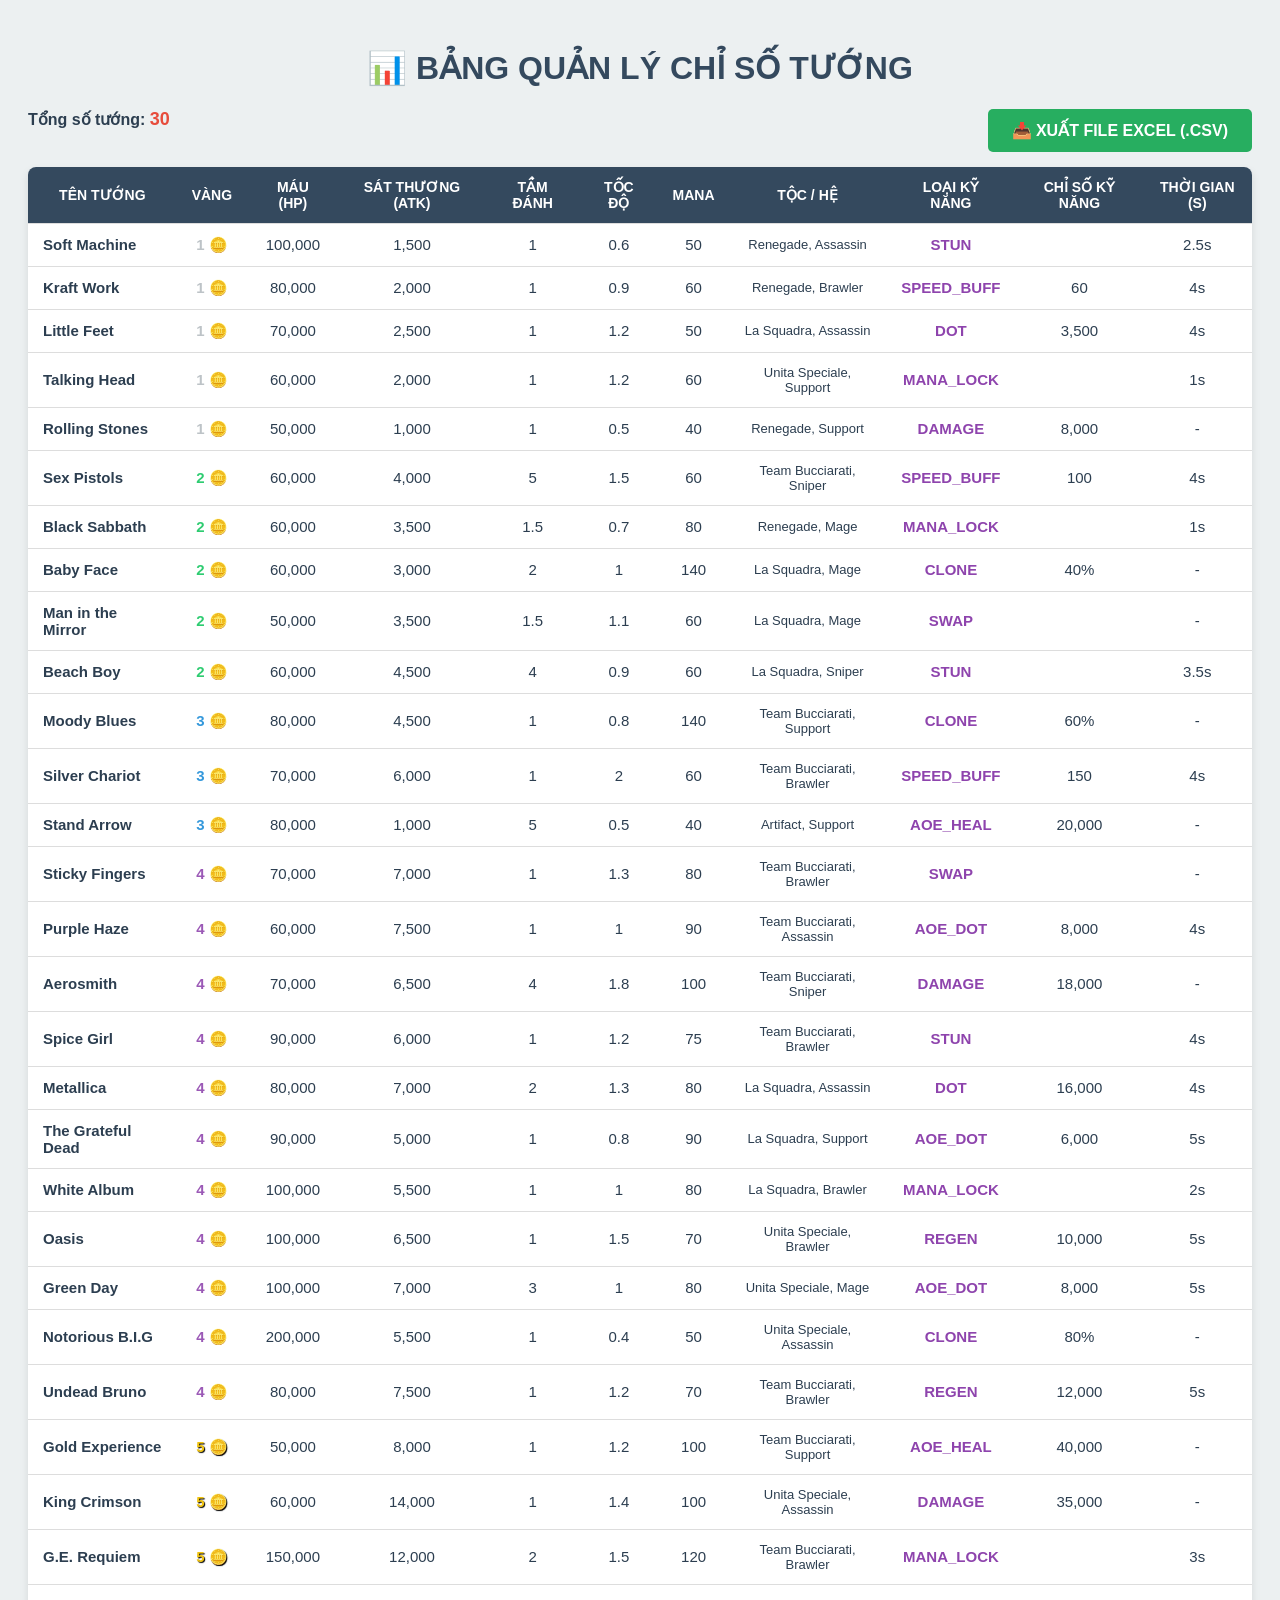
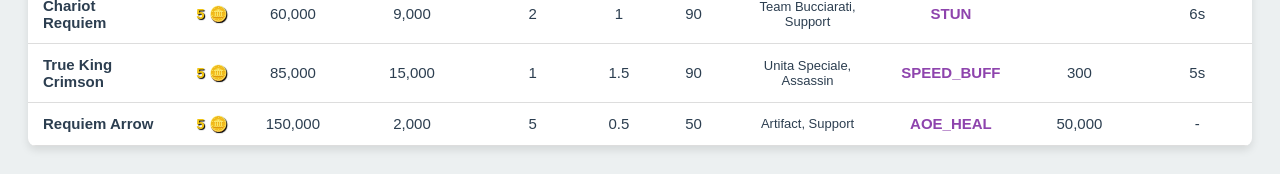
==== static/manage.html @ 473795bc "new version" ====
<!DOCTYPE html>
<html lang="en">
<head>
    <meta charset="UTF-8">
    <title>Quản lý Chỉ số Tướng - Auto Battler</title>
    <style>
        body {
            font-family: 'Segoe UI', Tahoma, Geneva, Verdana, sans-serif;
            background-color: #ecf0f1;
            padding: 20px;
            color: #2c3e50;
        }

        h1 {
            text-align: center;
            color: #34495e;
        }

        .controls {
            display: flex;
            justify-content: space-between;
            margin-bottom: 15px;
        }

        button {
            padding: 12px 24px;
            background-color: #27ae60;
            color: white;
            border: none;
            border-radius: 5px;
            cursor: pointer;
            font-size: 16px;
            font-weight: bold;
            transition: 0.2s;
        }

            button:hover {
                background-color: #2ecc71;
                box-shadow: 0 4px 8px rgba(0,0,0,0.2);
            }

        table {
            width: 100%;
            border-collapse: collapse;
            background: white;
            box-shadow: 0 4px 8px rgba(0,0,0,0.1);
            border-radius: 8px;
            overflow: hidden;
        }

        th, td {
            padding: 12px 15px;
            text-align: center;
            border-bottom: 1px solid #ddd;
        }

        th {
            background-color: #34495e;
            color: white;
            text-transform: uppercase;
            font-size: 14px;
            position: sticky;
            top: 0;
        }

        td {
            font-size: 15px;
        }

        tr:hover {
            background-color: #f1c40f;
            color: #000;
            font-weight: bold;
        }

        .cost-1 {
            color: #bdc3c7;
            font-weight: bold;
        }

        .cost-2 {
            color: #2ecc71;
            font-weight: bold;
        }

        .cost-3 {
            color: #3498db;
            font-weight: bold;
        }

        .cost-4 {
            color: #9b59b6;
            font-weight: bold;
        }

        .cost-5 {
            color: #f1c40f;
            font-weight: bold;
            text-shadow: 1px 1px 1px #000;
        }
    </style>
</head>
<body>

    <h1>📊 BẢNG QUẢN LÝ CHỈ SỐ TƯỚNG</h1>

    <div class="controls">
        <div>
            <strong>Tổng số tướng:</strong> <span id="totalChamps" style="color: #e74c3c; font-size: 18px; font-weight: bold;">0</span>
        </div>
        <button id="exportBtn">📥 XUẤT FILE EXCEL (.CSV)</button>
    </div>

    <table id="champTable">
        <thead>
            <tr>
                <th>Tên Tướng</th>
                <th>Vàng</th>
                <th>Máu (HP)</th>
                <th>Sát Thương (ATK)</th>
                <th>Tầm Đánh</th>
                <th>Tốc Độ</th>
                <th>Mana</th>
                <th>Tộc / Hệ</th>
                <th>Loại Kỹ Năng</th>
                <th>Chỉ Số Kỹ Năng</th>
                <th>Thời Gian (s)</th>
            </tr>
        </thead>
        <tbody>
            <!-- Dữ liệu sẽ được điền tự động bằng JS -->
        </tbody>
    </table>

    <script type="module">
        // Import trực tiếp dữ liệu từ entities.js
        import { CHAMPION_POOL } from './js/entities.js';

        const tbody = document.querySelector('#champTable tbody');
        document.getElementById('totalChamps').innerText = CHAMPION_POOL.length;

        // 1. TỰ ĐỘNG VẼ BẢNG DỮ LIỆU
        CHAMPION_POOL.forEach(champ => {
            const tr = document.createElement('tr');
            const skill = champ.skill || {};

            // Xử lý hiển thị thông số kỹ năng cho dễ nhìn
            let skillPowerDisplay = '';
            if (skill.power) skillPowerDisplay = skill.power.toLocaleString();
            else if (skill.percent) skillPowerDisplay = `${skill.percent * 100}%`;
            else if (skill.radius) skillPowerDisplay = `Bán kính: ${skill.radius}`;

            tr.innerHTML = `
                <td style="text-align: left; font-weight: bold;">${champ.name}</td>
                <td class="cost-${champ.cost}">${champ.cost} 🪙</td>
                <td>${champ.hp.toLocaleString()}</td>
                <td>${champ.attack.toLocaleString()}</td>
                <td>${champ.attack_range}</td>
                <td>${champ.speed}</td>
                <td>${champ.max_mana}</td>
                <td style="font-size: 13px;">${(champ.traits || []).join(', ')}</td>
                <td style="color: #8e44ad; font-weight: bold;">${skill.type.toUpperCase()}</td>
                <td>${skillPowerDisplay}</td>
                <td>${skill.duration ? skill.duration + 's' : '-'}</td>
            `;
            tbody.appendChild(tr);
        });

        // 2. CHỨC NĂNG XUẤT FILE EXCEL (.CSV) CHUẨN VIỆT NAM
        document.getElementById('exportBtn').addEventListener('click', () => {
            // Chuỗi BOM giúp Excel không bị lỗi font Tiếng Việt
            let csvContent = "data:text/csv;charset=utf-8,\uFEFF";

            // ĐỔI SANG DÙNG DẤU CHẤM PHẨY (;) ĐỂ EXCEL TỰ ĐỘNG CHIA CỘT
            csvContent += "Tên Tướng;Vàng;Máu (HP);Sát Thương (ATK);Tầm Đánh;Tốc Độ;Mana;Tộc / Hệ;Loại Kỹ Năng;Chỉ Số Kỹ Năng;Thời Gian Kỹ Năng\n";

            // Điền từng hàng
            CHAMPION_POOL.forEach(champ => {
                const skill = champ.skill || {};

                let skillPower = skill.power || '';
                if (!skillPower && skill.percent) skillPower = skill.percent;

                const row = [
                    `"${champ.name}"`,
                    champ.cost,
                    champ.hp,
                    champ.attack,
                    champ.attack_range,
                    champ.speed,
                    champ.max_mana,
                    `"${(champ.traits || []).join(', ')}"`,
                    skill.type || '',
                    skillPower,
                    skill.duration || ''
                ];
                // ÉP nối các giá trị bằng dấu CHẤM PHẨY
                csvContent += row.join(';') + "\n";
            });

            // Gói thành file và tự động tải xuống
            const encodedUri = encodeURI(csvContent);
            const link = document.createElement("a");
            link.setAttribute("href", encodedUri);
            link.setAttribute("download", "ThongSoTuong_AutoBattler.csv");
            document.body.appendChild(link);
            link.click();
            document.body.removeChild(link);
        });
    </script>
</body>
</html>
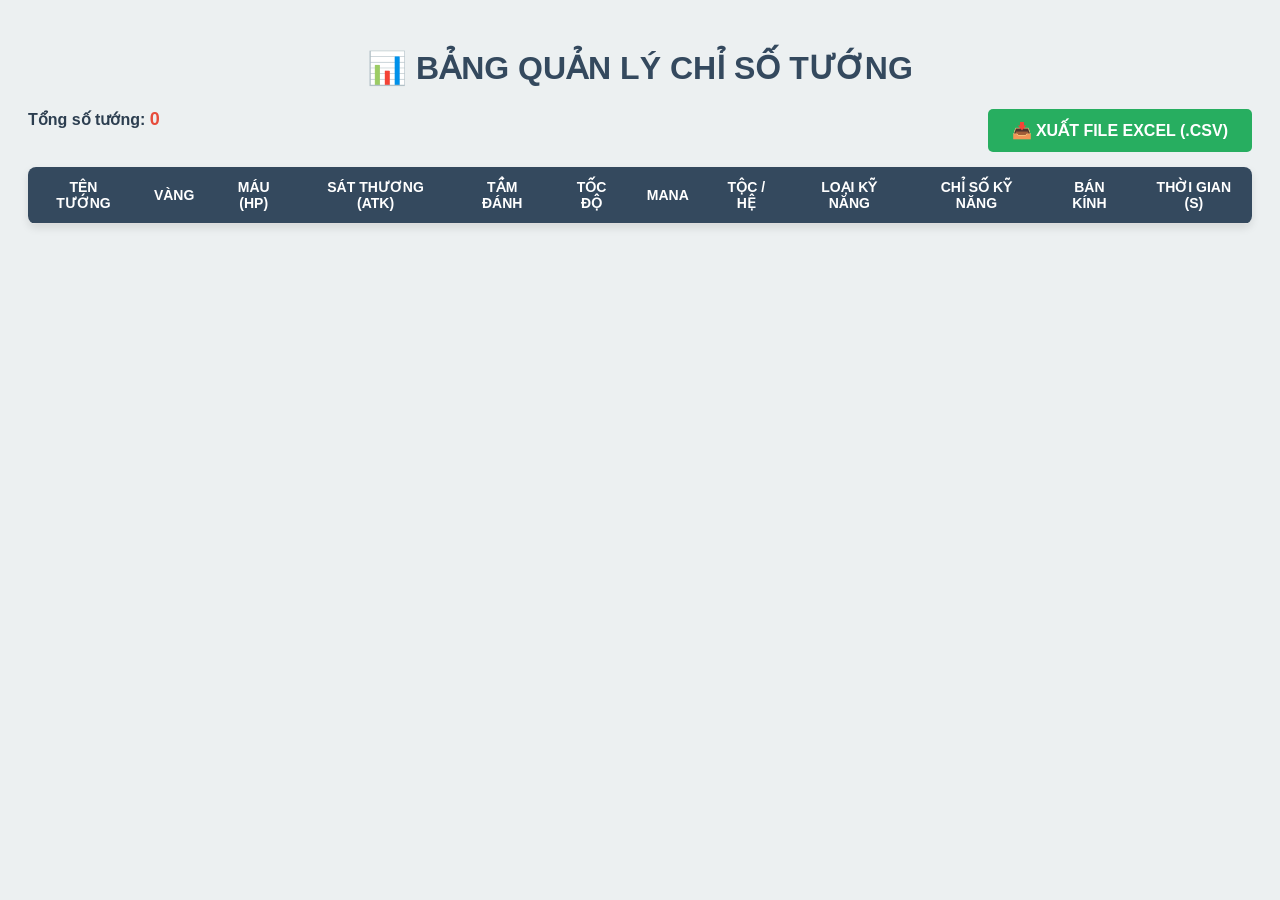
==== commit d842d7f5: "100 stand" ====
--- a/static/manage.html
+++ b/static/manage.html
@@ -124,6 +124,7 @@
                 <th>Tộc / Hệ</th>
                 <th>Loại Kỹ Năng</th>
                 <th>Chỉ Số Kỹ Năng</th>
+                <th>Bán kính</th>
                 <th>Thời Gian (s)</th>
             </tr>
         </thead>
@@ -159,8 +160,9 @@
                 <td>${champ.speed}</td>
                 <td>${champ.max_mana}</td>
                 <td style="font-size: 13px;">${(champ.traits || []).join(', ')}</td>
-                <td style="color: #8e44ad; font-weight: bold;">${skill.type.toUpperCase()}</td>
+                <td style="color: #8e44ad; font-weight: bold;">${skill.type ? skill.type.toUpperCase() : ''}</td>
                 <td>${skillPowerDisplay}</td>
+                <td style="color: #e67e22; font-weight: bold;">${skill.radius ? skill.radius : '-'}</td>
                 <td>${skill.duration ? skill.duration + 's' : '-'}</td>
             `;
             tbody.appendChild(tr);
@@ -168,13 +170,11 @@
 
         // 2. CHỨC NĂNG XUẤT FILE EXCEL (.CSV) CHUẨN VIỆT NAM
         document.getElementById('exportBtn').addEventListener('click', () => {
-            // Chuỗi BOM giúp Excel không bị lỗi font Tiếng Việt
             let csvContent = "data:text/csv;charset=utf-8,\uFEFF";
 
-            // ĐỔI SANG DÙNG DẤU CHẤM PHẨY (;) ĐỂ EXCEL TỰ ĐỘNG CHIA CỘT
-            csvContent += "Tên Tướng;Vàng;Máu (HP);Sát Thương (ATK);Tầm Đánh;Tốc Độ;Mana;Tộc / Hệ;Loại Kỹ Năng;Chỉ Số Kỹ Năng;Thời Gian Kỹ Năng\n";
-
-            // Điền từng hàng
+            // THÊM "Bán Kính" VÀO TIÊU ĐỀ
+            csvContent += "Tên Tướng;Vàng;Máu (HP);Sát Thương (ATK);Tầm Đánh;Tốc Độ;Mana;Tộc / Hệ;Loại Kỹ Năng;Chỉ Số Kỹ Năng;Bán Kính;Thời Gian Kỹ Năng\n";
+
             CHAMPION_POOL.forEach(champ => {
                 const skill = champ.skill || {};
 
@@ -192,9 +192,9 @@
                     `"${(champ.traits || []).join(', ')}"`,
                     skill.type || '',
                     skillPower,
+                    skill.radius || '', // THÊM CỘT BÁN KÍNH VÀO ĐÂY
                     skill.duration || ''
                 ];
-                // ÉP nối các giá trị bằng dấu CHẤM PHẨY
                 csvContent += row.join(';') + "\n";
             });
 
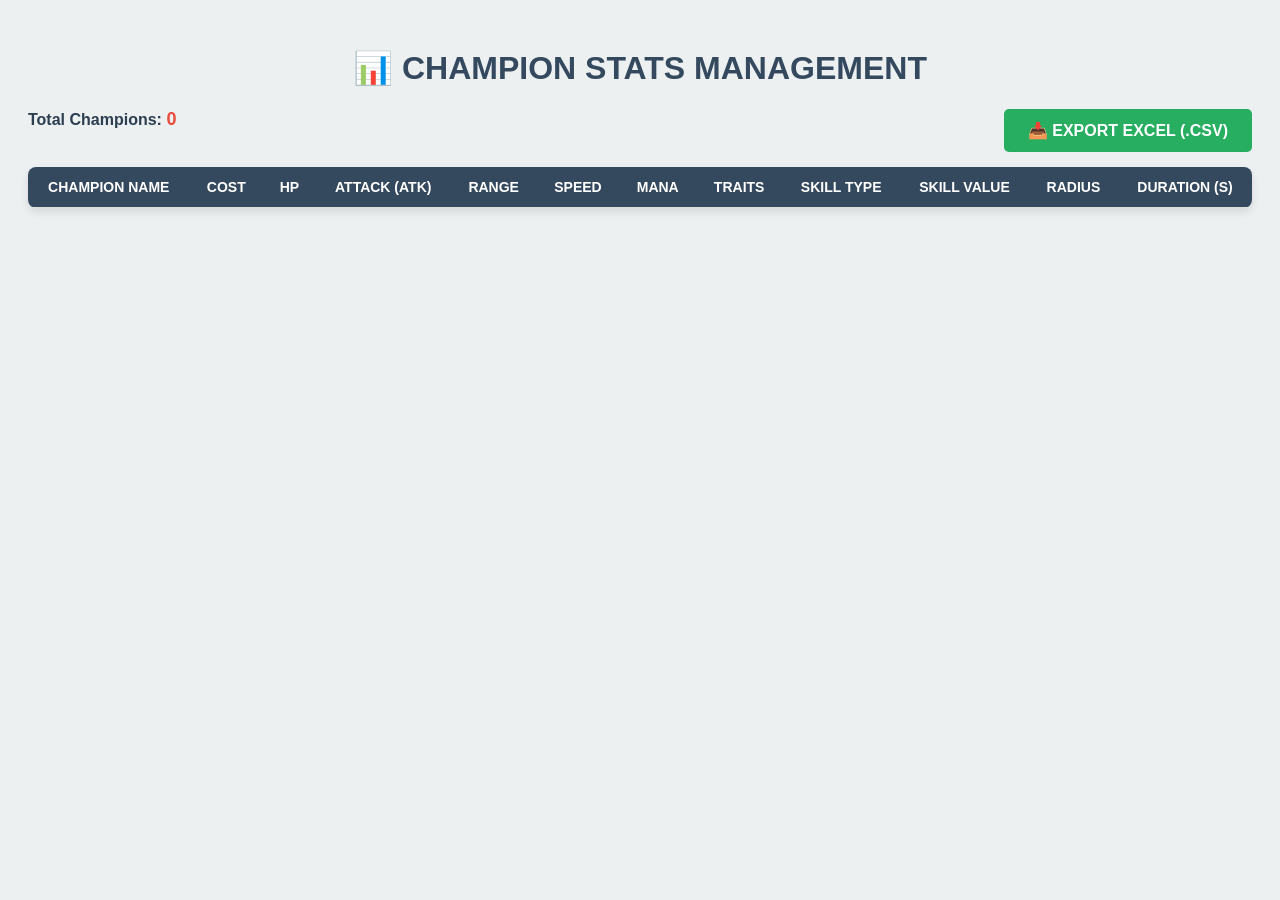
==== commit f6f52282: "fix mobile UI" ====
--- a/static/manage.html
+++ b/static/manage.html
@@ -2,7 +2,7 @@
 <html lang="en">
 <head>
     <meta charset="UTF-8">
-    <title>Quản lý Chỉ số Tướng - Auto Battler</title>
+    <title>Champion Stats Manager - Auto Battler</title>
     <style>
         body {
             font-family: 'Segoe UI', Tahoma, Geneva, Verdana, sans-serif;
@@ -102,30 +102,30 @@
 </head>
 <body>
 
-    <h1>📊 BẢNG QUẢN LÝ CHỈ SỐ TƯỚNG</h1>
+    <h1>📊 CHAMPION STATS MANAGEMENT</h1>
 
     <div class="controls">
         <div>
-            <strong>Tổng số tướng:</strong> <span id="totalChamps" style="color: #e74c3c; font-size: 18px; font-weight: bold;">0</span>
+            <strong>Total Champions:</strong> <span id="totalChamps" style="color: #e74c3c; font-size: 18px; font-weight: bold;">0</span>
         </div>
-        <button id="exportBtn">📥 XUẤT FILE EXCEL (.CSV)</button>
+        <button id="exportBtn">📥 EXPORT EXCEL (.CSV)</button>
     </div>
 
     <table id="champTable">
         <thead>
             <tr>
-                <th>Tên Tướng</th>
-                <th>Vàng</th>
-                <th>Máu (HP)</th>
-                <th>Sát Thương (ATK)</th>
-                <th>Tầm Đánh</th>
-                <th>Tốc Độ</th>
+                <th>Champion Name</th>
+                <th>Cost</th>
+                <th>HP</th>
+                <th>Attack (ATK)</th>
+                <th>Range</th>
+                <th>Speed</th>
                 <th>Mana</th>
-                <th>Tộc / Hệ</th>
-                <th>Loại Kỹ Năng</th>
-                <th>Chỉ Số Kỹ Năng</th>
-                <th>Bán kính</th>
-                <th>Thời Gian (s)</th>
+                <th>Traits</th>
+                <th>Skill Type</th>
+                <th>Skill Value</th>
+                <th>Radius</th>
+                <th>Duration (s)</th>
             </tr>
         </thead>
         <tbody>
@@ -149,7 +149,7 @@
             let skillPowerDisplay = '';
             if (skill.power) skillPowerDisplay = skill.power.toLocaleString();
             else if (skill.percent) skillPowerDisplay = `${skill.percent * 100}%`;
-            else if (skill.radius) skillPowerDisplay = `Bán kính: ${skill.radius}`;
+            else if (skill.radius) skillPowerDisplay = `Radius: ${skill.radius}`;
 
             tr.innerHTML = `
                 <td style="text-align: left; font-weight: bold;">${champ.name}</td>
@@ -173,7 +173,7 @@
             let csvContent = "data:text/csv;charset=utf-8,\uFEFF";
 
             // THÊM "Bán Kính" VÀO TIÊU ĐỀ
-            csvContent += "Tên Tướng;Vàng;Máu (HP);Sát Thương (ATK);Tầm Đánh;Tốc Độ;Mana;Tộc / Hệ;Loại Kỹ Năng;Chỉ Số Kỹ Năng;Bán Kính;Thời Gian Kỹ Năng\n";
+            csvContent += "Champion Name;Cost;HP;Attack (ATK);Range;Speed;Mana;Traits;Skill Type;Skill Value;Radius;Skill Duration\n";
 
             CHAMPION_POOL.forEach(champ => {
                 const skill = champ.skill || {};
@@ -202,7 +202,7 @@
             const encodedUri = encodeURI(csvContent);
             const link = document.createElement("a");
             link.setAttribute("href", encodedUri);
-            link.setAttribute("download", "ThongSoTuong_AutoBattler.csv");
+            link.setAttribute("download", "Champion_Stats_AutoBattler.csv");
             document.body.appendChild(link);
             link.click();
             document.body.removeChild(link);
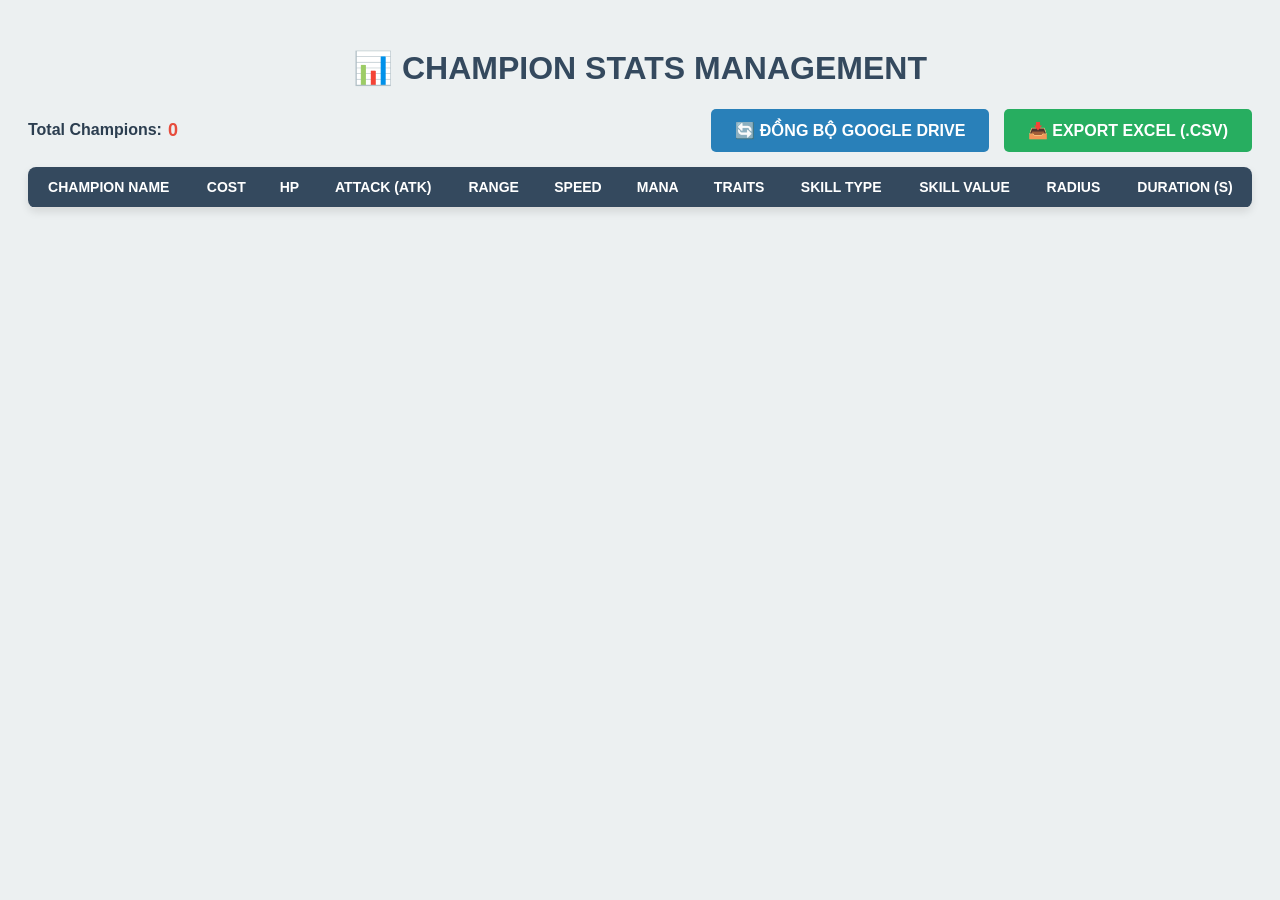
==== commit 1445cdcd: "feat: add champion stats management interface and update character attributes" ====
--- a/static/manage.html
+++ b/static/manage.html
@@ -105,10 +105,14 @@
     <h1>📊 CHAMPION STATS MANAGEMENT</h1>
 
     <div class="controls">
+        <div style="display: flex; align-items: center;">
+            <strong>Total Champions:</strong> <span id="totalChamps" style="color: #e74c3c; font-size: 18px; font-weight: bold; margin-left: 6px;">0</span>
+            <span id="syncStatus" style="margin-left: 20px; font-size: 14px; color: #27ae60; font-weight: 600;"></span>
+        </div>
         <div>
-            <strong>Total Champions:</strong> <span id="totalChamps" style="color: #e74c3c; font-size: 18px; font-weight: bold;">0</span>
+            <button id="syncDriveBtn" style="background-color: #2980b9; margin-right: 10px;">🔄 ĐỒNG BỘ GOOGLE DRIVE</button>
+            <button id="exportBtn">📥 EXPORT EXCEL (.CSV)</button>
         </div>
-        <button id="exportBtn">📥 EXPORT EXCEL (.CSV)</button>
     </div>
 
     <table id="champTable">
@@ -134,48 +138,82 @@
     </table>
 
     <script type="module">
-        // Import trực tiếp dữ liệu từ entities.js
         import { CHAMPION_POOL } from './js/entities.js';
 
+        let currentPool = [...CHAMPION_POOL];
         const tbody = document.querySelector('#champTable tbody');
-        document.getElementById('totalChamps').innerText = CHAMPION_POOL.length;
-
-        // 1. TỰ ĐỘNG VẼ BẢNG DỮ LIỆU
-        CHAMPION_POOL.forEach(champ => {
-            const tr = document.createElement('tr');
-            const skill = champ.skill || {};
-
-            // Xử lý hiển thị thông số kỹ năng cho dễ nhìn
-            let skillPowerDisplay = '';
-            if (skill.power) skillPowerDisplay = skill.power.toLocaleString();
-            else if (skill.percent) skillPowerDisplay = `${skill.percent * 100}%`;
-            else if (skill.radius) skillPowerDisplay = `Radius: ${skill.radius}`;
-
-            tr.innerHTML = `
-                <td style="text-align: left; font-weight: bold;">${champ.name}</td>
-                <td class="cost-${champ.cost}">${champ.cost} 🪙</td>
-                <td>${champ.hp.toLocaleString()}</td>
-                <td>${champ.attack.toLocaleString()}</td>
-                <td>${champ.attack_range}</td>
-                <td>${champ.speed}</td>
-                <td>${champ.max_mana}</td>
-                <td style="font-size: 13px;">${(champ.traits || []).join(', ')}</td>
-                <td style="color: #8e44ad; font-weight: bold;">${skill.type ? skill.type.toUpperCase() : ''}</td>
-                <td>${skillPowerDisplay}</td>
-                <td style="color: #e67e22; font-weight: bold;">${skill.radius ? skill.radius : '-'}</td>
-                <td>${skill.duration ? skill.duration + 's' : '-'}</td>
-            `;
-            tbody.appendChild(tr);
+        const syncStatus = document.getElementById('syncStatus');
+
+        function renderTable(pool) {
+            tbody.innerHTML = '';
+            document.getElementById('totalChamps').innerText = pool.length;
+
+            pool.forEach(champ => {
+                const tr = document.createElement('tr');
+                const skill = champ.skill || {};
+
+                let skillPowerDisplay = '';
+                if (skill.power) skillPowerDisplay = skill.power.toLocaleString();
+                else if (skill.percent) skillPowerDisplay = `${Math.round(skill.percent * 100)}%`;
+                else if (skill.radius) skillPowerDisplay = `Radius: ${skill.radius}`;
+
+                tr.innerHTML = `
+                    <td style="text-align: left; font-weight: bold;">${champ.name}</td>
+                    <td class="cost-${champ.cost}">${champ.cost} 🪙</td>
+                    <td>${(champ.hp || 0).toLocaleString()}</td>
+                    <td>${(champ.attack || 0).toLocaleString()}</td>
+                    <td>${champ.attack_range}</td>
+                    <td>${champ.speed}</td>
+                    <td>${champ.max_mana}</td>
+                    <td style="font-size: 13px;">${(champ.traits || []).join(', ')}</td>
+                    <td style="color: #8e44ad; font-weight: bold;">${skill.type ? skill.type.toUpperCase() : ''}</td>
+                    <td>${skillPowerDisplay}</td>
+                    <td style="color: #e67e22; font-weight: bold;">${skill.radius ? skill.radius : '-'}</td>
+                    <td>${skill.duration ? skill.duration + 's' : '-'}</td>
+                `;
+                tbody.appendChild(tr);
+            });
+        }
+
+        renderTable(currentPool);
+
+        // 1. CHỨC NĂNG ĐỒNG BỘ TRỰC TIẾP TỪ GOOGLE DRIVE
+        const syncBtn = document.getElementById('syncDriveBtn');
+        syncBtn.addEventListener('click', async () => {
+            syncBtn.disabled = true;
+            syncBtn.innerText = '⏳ Đang tải từ Google Drive...';
+            syncStatus.innerText = 'Đang đồng bộ dữ liệu...';
+            syncStatus.style.color = '#e67e22';
+
+            try {
+                const res = await fetch('/api/reload_champions', { method: 'POST' });
+                const json = await res.json();
+                if (json.status === 'ok') {
+                    const champRes = await fetch('/api/champions?reload=1');
+                    currentPool = await champRes.json();
+                    renderTable(currentPool);
+                    syncStatus.innerText = `Đã đồng bộ thành công ${currentPool.length} tướng lúc ${new Date().toLocaleTimeString()}!`;
+                    syncStatus.style.color = '#27ae60';
+                } else {
+                    syncStatus.innerText = `Cảnh báo: ${json.message}`;
+                    syncStatus.style.color = '#e74c3c';
+                }
+            } catch (err) {
+                syncStatus.innerText = `Lỗi kết nối: ${err.message}`;
+                syncStatus.style.color = '#e74c3c';
+            } finally {
+                syncBtn.disabled = false;
+                syncBtn.innerText = '🔄 ĐỒNG BỘ GOOGLE DRIVE';
+            }
         });
 
         // 2. CHỨC NĂNG XUẤT FILE EXCEL (.CSV) CHUẨN VIỆT NAM
         document.getElementById('exportBtn').addEventListener('click', () => {
             let csvContent = "data:text/csv;charset=utf-8,\uFEFF";
 
-            // THÊM "Bán Kính" VÀO TIÊU ĐỀ
             csvContent += "Champion Name;Cost;HP;Attack (ATK);Range;Speed;Mana;Traits;Skill Type;Skill Value;Radius;Skill Duration\n";
 
-            CHAMPION_POOL.forEach(champ => {
+            currentPool.forEach(champ => {
                 const skill = champ.skill || {};
 
                 let skillPower = skill.power || '';
@@ -192,13 +230,12 @@
                     `"${(champ.traits || []).join(', ')}"`,
                     skill.type || '',
                     skillPower,
-                    skill.radius || '', // THÊM CỘT BÁN KÍNH VÀO ĐÂY
+                    skill.radius || '',
                     skill.duration || ''
                 ];
                 csvContent += row.join(';') + "\n";
             });
 
-            // Gói thành file và tự động tải xuống
             const encodedUri = encodeURI(csvContent);
             const link = document.createElement("a");
             link.setAttribute("href", encodedUri);
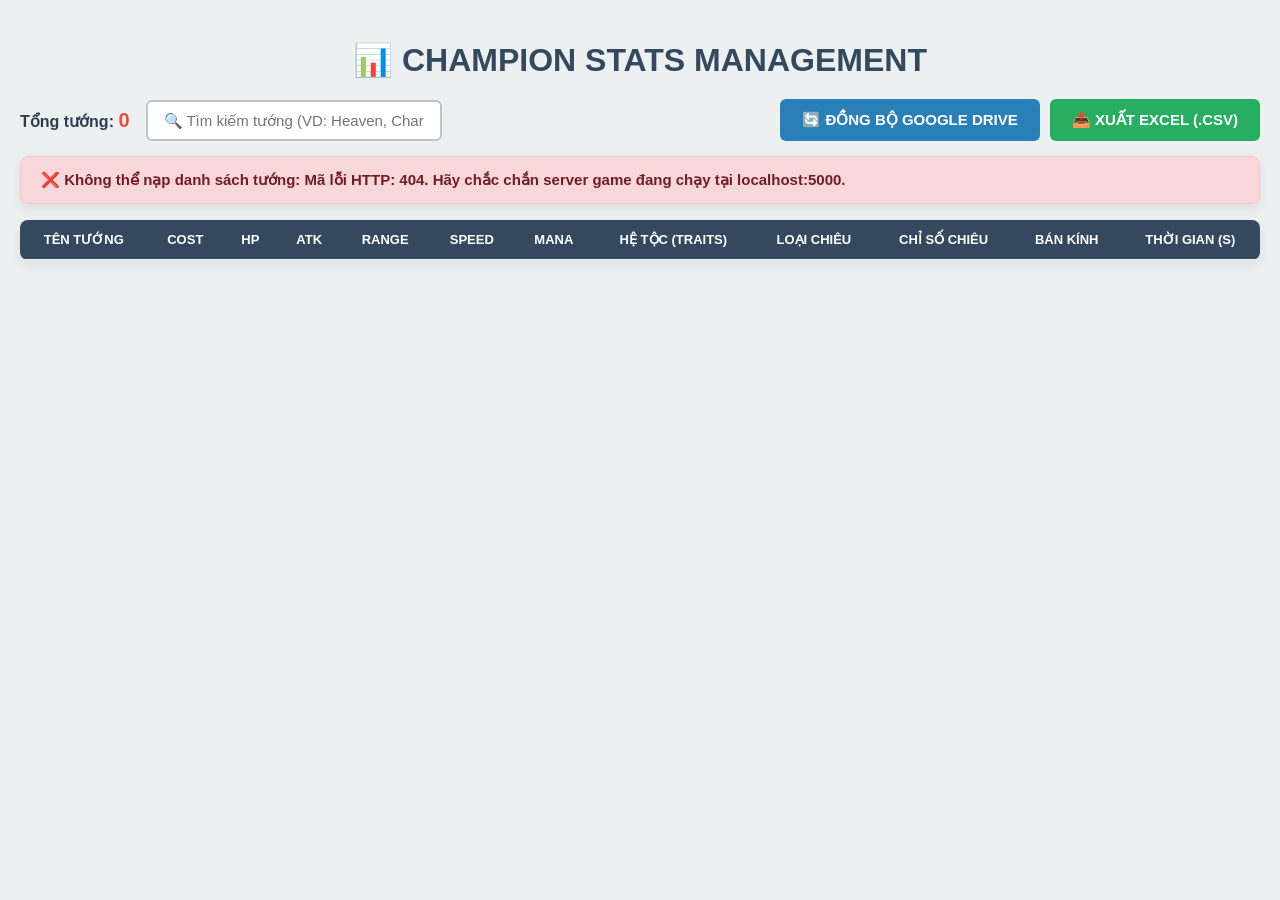
==== commit 0251755a: "feat: add champion management interface and global configurations alongside stat updates" ====
--- a/static/manage.html
+++ b/static/manage.html
@@ -9,95 +9,133 @@
             background-color: #ecf0f1;
             padding: 20px;
             color: #2c3e50;
+            margin: 0;
         }
 
         h1 {
             text-align: center;
             color: #34495e;
+            margin-bottom: 20px;
         }
 
         .controls {
             display: flex;
             justify-content: space-between;
+            align-items: center;
             margin-bottom: 15px;
+            flex-wrap: wrap;
+            gap: 12px;
+        }
+
+        .btn-group {
+            display: flex;
+            gap: 10px;
+            align-items: center;
         }
 
         button {
-            padding: 12px 24px;
-            background-color: #27ae60;
+            padding: 12px 22px;
             color: white;
             border: none;
-            border-radius: 5px;
+            border-radius: 6px;
             cursor: pointer;
-            font-size: 16px;
+            font-size: 15px;
             font-weight: bold;
-            transition: 0.2s;
-        }
-
-            button:hover {
-                background-color: #2ecc71;
-                box-shadow: 0 4px 8px rgba(0,0,0,0.2);
-            }
+            transition: all 0.2s;
+            display: inline-flex;
+            align-items: center;
+            gap: 6px;
+        }
+
+        #syncDriveBtn {
+            background-color: #2980b9;
+        }
+        #syncDriveBtn:hover {
+            background-color: #3498db;
+            box-shadow: 0 4px 10px rgba(41, 128, 185, 0.35);
+        }
+
+        #exportBtn {
+            background-color: #27ae60;
+        }
+        #exportBtn:hover {
+            background-color: #2ecc71;
+            box-shadow: 0 4px 10px rgba(39, 174, 96, 0.35);
+        }
+
+        #searchInput {
+            padding: 10px 16px;
+            font-size: 15px;
+            border: 2px solid #bdc3c7;
+            border-radius: 6px;
+            outline: none;
+            width: 260px;
+            transition: border-color 0.2s;
+        }
+        #searchInput:focus {
+            border-color: #2980b9;
+        }
+
+        #syncBanner {
+            display: none;
+            padding: 14px 20px;
+            margin-bottom: 16px;
+            border-radius: 8px;
+            font-size: 15px;
+            font-weight: 600;
+            box-shadow: 0 4px 12px rgba(0,0,0,0.08);
+            transition: all 0.3s;
+        }
 
         table {
             width: 100%;
             border-collapse: collapse;
             background: white;
-            box-shadow: 0 4px 8px rgba(0,0,0,0.1);
+            box-shadow: 0 4px 12px rgba(0,0,0,0.08);
             border-radius: 8px;
             overflow: hidden;
         }
 
         th, td {
-            padding: 12px 15px;
+            padding: 12px 14px;
             text-align: center;
-            border-bottom: 1px solid #ddd;
+            border-bottom: 1px solid #edf2f7;
         }
 
         th {
             background-color: #34495e;
             color: white;
             text-transform: uppercase;
-            font-size: 14px;
+            font-size: 13px;
             position: sticky;
             top: 0;
+            z-index: 10;
         }
 
         td {
-            font-size: 15px;
+            font-size: 14px;
         }
 
         tr:hover {
-            background-color: #f1c40f;
-            color: #000;
+            background-color: #fef9e7;
+        }
+
+        @keyframes highlightRow {
+            0%   { background-color: #a3e4d7; }
+            50%  { background-color: #d4efdf; }
+            100% { background-color: transparent; }
+        }
+
+        .row-updated {
+            animation: highlightRow 3s ease-out;
             font-weight: bold;
         }
 
-        .cost-1 {
-            color: #bdc3c7;
-            font-weight: bold;
-        }
-
-        .cost-2 {
-            color: #2ecc71;
-            font-weight: bold;
-        }
-
-        .cost-3 {
-            color: #3498db;
-            font-weight: bold;
-        }
-
-        .cost-4 {
-            color: #9b59b6;
-            font-weight: bold;
-        }
-
-        .cost-5 {
-            color: #f1c40f;
-            font-weight: bold;
-            text-shadow: 1px 1px 1px #000;
-        }
+        .cost-1 { color: #7f8c8d; font-weight: bold; }
+        .cost-2 { color: #27ae60; font-weight: bold; }
+        .cost-3 { color: #2980b9; font-weight: bold; }
+        .cost-4 { color: #8e44ad; font-weight: bold; }
+        .cost-5 { color: #d35400; font-weight: bold; text-shadow: 0.5px 0.5px 1px rgba(0,0,0,0.2); }
     </style>
 </head>
 <body>
@@ -105,69 +143,107 @@
     <h1>📊 CHAMPION STATS MANAGEMENT</h1>
 
     <div class="controls">
-        <div style="display: flex; align-items: center;">
-            <strong>Total Champions:</strong> <span id="totalChamps" style="color: #e74c3c; font-size: 18px; font-weight: bold; margin-left: 6px;">0</span>
-            <span id="syncStatus" style="margin-left: 20px; font-size: 14px; color: #27ae60; font-weight: 600;"></span>
+        <div style="display: flex; align-items: center; gap: 16px;">
+            <div>
+                <strong>Tổng tướng:</strong> <span id="totalChamps" style="color: #e74c3c; font-size: 20px; font-weight: bold;">0</span>
+            </div>
+            <input type="text" id="searchInput" placeholder="🔍 Tìm kiếm tướng (VD: Heaven, Chariot)...">
         </div>
-        <div>
-            <button id="syncDriveBtn" style="background-color: #2980b9; margin-right: 10px;">🔄 ĐỒNG BỘ GOOGLE DRIVE</button>
-            <button id="exportBtn">📥 EXPORT EXCEL (.CSV)</button>
+        <div class="btn-group">
+            <button id="syncDriveBtn">🔄 ĐỒNG BỘ GOOGLE DRIVE</button>
+            <button id="exportBtn">📥 XUẤT EXCEL (.CSV)</button>
         </div>
     </div>
+
+    <div id="syncBanner"></div>
 
     <table id="champTable">
         <thead>
             <tr>
-                <th>Champion Name</th>
+                <th>Tên Tướng</th>
                 <th>Cost</th>
                 <th>HP</th>
-                <th>Attack (ATK)</th>
+                <th>ATK</th>
                 <th>Range</th>
                 <th>Speed</th>
                 <th>Mana</th>
-                <th>Traits</th>
-                <th>Skill Type</th>
-                <th>Skill Value</th>
-                <th>Radius</th>
-                <th>Duration (s)</th>
+                <th>Hệ Tộc (Traits)</th>
+                <th>Loại Chiêu</th>
+                <th>Chỉ Số Chiêu</th>
+                <th>Bán Kính</th>
+                <th>Thời Gian (s)</th>
             </tr>
         </thead>
         <tbody>
-            <!-- Dữ liệu sẽ được điền tự động bằng JS -->
+            <!-- Dữ liệu được nạp tự động qua API -->
         </tbody>
     </table>
 
-    <script type="module">
-        import { CHAMPION_POOL } from './js/entities.js';
-
-        let currentPool = [...CHAMPION_POOL];
+    <script>
+        const API_BASE = (window.location.protocol === 'file:' || !window.location.host) ? 'http://localhost:5000' : '';
         const tbody = document.querySelector('#champTable tbody');
-        const syncStatus = document.getElementById('syncStatus');
-
-        function renderTable(pool) {
+        const syncBanner = document.getElementById('syncBanner');
+        const syncBtn = document.getElementById('syncDriveBtn');
+        const searchInput = document.getElementById('searchInput');
+
+        let allChampions = [];
+        let previousMap = new Map();
+
+        function showBanner(message, type = 'success') {
+            syncBanner.style.display = 'block';
+            if (type === 'success') {
+                syncBanner.style.backgroundColor = '#d4edda';
+                syncBanner.style.color = '#155724';
+                syncBanner.style.border = '1px solid #c3e6cb';
+            } else if (type === 'info') {
+                syncBanner.style.backgroundColor = '#d1ecf1';
+                syncBanner.style.color = '#0c5460';
+                syncBanner.style.border = '1px solid #bee5eb';
+            } else if (type === 'warn') {
+                syncBanner.style.backgroundColor = '#fff3cd';
+                syncBanner.style.color = '#856404';
+                syncBanner.style.border = '1px solid #ffeeba';
+            } else {
+                syncBanner.style.backgroundColor = '#f8d7da';
+                syncBanner.style.color = '#721c24';
+                syncBanner.style.border = '1px solid #f5c6cb';
+            }
+            syncBanner.innerHTML = message;
+        }
+
+        function renderTable(pool, updatedNames = new Set()) {
             tbody.innerHTML = '';
             document.getElementById('totalChamps').innerText = pool.length;
 
-            pool.forEach(champ => {
+            const filterText = (searchInput.value || '').trim().toLowerCase();
+            const filtered = pool.filter(c => !filterText || c.name.toLowerCase().includes(filterText) || (c.traits || []).some(t => t.toLowerCase().includes(filterText)));
+
+            filtered.forEach(champ => {
                 const tr = document.createElement('tr');
+                const isUpdated = updatedNames.has(champ.name);
+                if (isUpdated) {
+                    tr.classList.add('row-updated');
+                }
+
                 const skill = champ.skill || {};
-
                 let skillPowerDisplay = '';
-                if (skill.power) skillPowerDisplay = skill.power.toLocaleString();
+                if (skill.power) skillPowerDisplay = Number(skill.power).toLocaleString();
                 else if (skill.percent) skillPowerDisplay = `${Math.round(skill.percent * 100)}%`;
-                else if (skill.radius) skillPowerDisplay = `Radius: ${skill.radius}`;
+                else if (skill.radius) skillPowerDisplay = `Bán kính: ${skill.radius}`;
 
                 tr.innerHTML = `
-                    <td style="text-align: left; font-weight: bold;">${champ.name}</td>
+                    <td style="text-align: left; font-weight: bold; ${isUpdated ? 'color: #27ae60;' : ''}">
+                        ${champ.name} ${isUpdated ? '✨ (Mới cập nhật)' : ''}
+                    </td>
                     <td class="cost-${champ.cost}">${champ.cost} 🪙</td>
-                    <td>${(champ.hp || 0).toLocaleString()}</td>
-                    <td>${(champ.attack || 0).toLocaleString()}</td>
+                    <td>${Number(champ.hp || 0).toLocaleString()}</td>
+                    <td>${Number(champ.attack || 0).toLocaleString()}</td>
                     <td>${champ.attack_range}</td>
                     <td>${champ.speed}</td>
                     <td>${champ.max_mana}</td>
-                    <td style="font-size: 13px;">${(champ.traits || []).join(', ')}</td>
+                    <td style="font-size: 13px; color: #555;">${(champ.traits || []).join(', ')}</td>
                     <td style="color: #8e44ad; font-weight: bold;">${skill.type ? skill.type.toUpperCase() : ''}</td>
-                    <td>${skillPowerDisplay}</td>
+                    <td>${skillPowerDisplay || '-'}</td>
                     <td style="color: #e67e22; font-weight: bold;">${skill.radius ? skill.radius : '-'}</td>
                     <td>${skill.duration ? skill.duration + 's' : '-'}</td>
                 `;
@@ -175,47 +251,79 @@
             });
         }
 
-        renderTable(currentPool);
-
-        // 1. CHỨC NĂNG ĐỒNG BỘ TRỰC TIẾP TỪ GOOGLE DRIVE
-        const syncBtn = document.getElementById('syncDriveBtn');
+        searchInput.addEventListener('input', () => {
+            renderTable(allChampions);
+        });
+
+        // 1. TẢI DỮ LIỆU BAN ĐẦU
+        async function loadInitialData() {
+            try {
+                showBanner('⏳ Đang nạp dữ liệu từ máy chủ...', 'info');
+                const res = await fetch(`${API_BASE}/api/champions`);
+                if (!res.ok) throw new Error(`Mã lỗi HTTP: ${res.status}`);
+                allChampions = await res.json();
+                allChampions.forEach(c => previousMap.set(c.name, JSON.stringify(c)));
+                renderTable(allChampions);
+                showBanner(`✅ Đã nạp thành công <strong>${allChampions.length} tướng</strong>. Sẵn sàng đồng bộ!`, 'success');
+            } catch (err) {
+                showBanner(`❌ Không thể nạp danh sách tướng: ${err.message}. Hãy chắc chắn server game đang chạy tại localhost:5000.`, 'error');
+            }
+        }
+
+        // 2. CHỨC NĂNG ĐỒNG BỘ TRỰC TIẾP TỪ GOOGLE DRIVE
         syncBtn.addEventListener('click', async () => {
             syncBtn.disabled = true;
-            syncBtn.innerText = '⏳ Đang tải từ Google Drive...';
-            syncStatus.innerText = 'Đang đồng bộ dữ liệu...';
-            syncStatus.style.color = '#e67e22';
+            syncBtn.innerText = '⏳ Đang kéo từ Google Drive...';
+            showBanner('⏳ Đang kết nối tới Google Sheets và cập nhật thông số...', 'info');
 
             try {
-                const res = await fetch('/api/reload_champions', { method: 'POST' });
-                const json = await res.json();
-                if (json.status === 'ok') {
-                    const champRes = await fetch('/api/champions?reload=1');
-                    currentPool = await champRes.json();
-                    renderTable(currentPool);
-                    syncStatus.innerText = `Đã đồng bộ thành công ${currentPool.length} tướng lúc ${new Date().toLocaleTimeString()}!`;
-                    syncStatus.style.color = '#27ae60';
+                // Gọi API ép tải bản mới nhất từ Google Sheets
+                const reloadRes = await fetch(`${API_BASE}/api/reload_champions`, { method: 'POST' });
+                if (!reloadRes.ok) throw new Error(`Lỗi tải API: ${reloadRes.status}`);
+                const reloadJson = await reloadRes.json();
+
+                // Lấy lại danh sách tướng mới nhất
+                const champRes = await fetch(`${API_BASE}/api/champions?reload=1&_t=${Date.now()}`);
+                const freshChampions = await champRes.json();
+
+                // So sánh xem có tướng nào thay đổi chỉ số so với trước khi bấm nút không
+                const changedChampions = [];
+                const updatedNames = new Set();
+
+                freshChampions.forEach(champ => {
+                    const prevStr = previousMap.get(champ.name);
+                    const currStr = JSON.stringify(champ);
+                    if (prevStr && prevStr !== currStr) {
+                        changedChampions.push(champ.name);
+                        updatedNames.add(champ.name);
+                    }
+                    previousMap.set(champ.name, currStr);
+                });
+
+                allChampions = freshChampions;
+                renderTable(allChampions, updatedNames);
+
+                if (changedChampions.length > 0) {
+                    showBanner(`🎉 <strong>Đồng bộ thành công lúc ${new Date().toLocaleTimeString()}!</strong> Phát hiện <strong>${changedChampions.length} tướng</strong> có chỉ số mới từ Google Drive: <br>• <strong>${changedChampions.join(', ')}</strong>`, 'success');
                 } else {
-                    syncStatus.innerText = `Cảnh báo: ${json.message}`;
-                    syncStatus.style.color = '#e74c3c';
+                    showBanner(`✅ <strong>Đã đồng bộ thành công lúc ${new Date().toLocaleTimeString()}!</strong><br>Dữ liệu trong game đã khớp 100% với Google Drive hiện tại (tất cả <strong>${allChampions.length} tướng</strong> đã ở phiên bản mới nhất).`, 'success');
                 }
             } catch (err) {
-                syncStatus.innerText = `Lỗi kết nối: ${err.message}`;
-                syncStatus.style.color = '#e74c3c';
+                console.error(err);
+                showBanner(`❌ Lỗi khi đồng bộ Google Drive: ${err.message}. Kiểm tra kết nối mạng hoặc server localhost:5000!`, 'error');
             } finally {
                 syncBtn.disabled = false;
                 syncBtn.innerText = '🔄 ĐỒNG BỘ GOOGLE DRIVE';
             }
         });
 
-        // 2. CHỨC NĂNG XUẤT FILE EXCEL (.CSV) CHUẨN VIỆT NAM
+        // 3. XUẤT CSV
         document.getElementById('exportBtn').addEventListener('click', () => {
             let csvContent = "data:text/csv;charset=utf-8,\uFEFF";
-
             csvContent += "Champion Name;Cost;HP;Attack (ATK);Range;Speed;Mana;Traits;Skill Type;Skill Value;Radius;Skill Duration\n";
 
-            currentPool.forEach(champ => {
+            allChampions.forEach(champ => {
                 const skill = champ.skill || {};
-
                 let skillPower = skill.power || '';
                 if (!skillPower && skill.percent) skillPower = skill.percent;
 
@@ -244,6 +352,9 @@
             link.click();
             document.body.removeChild(link);
         });
+
+        // Khởi động
+        loadInitialData();
     </script>
 </body>
 </html>
